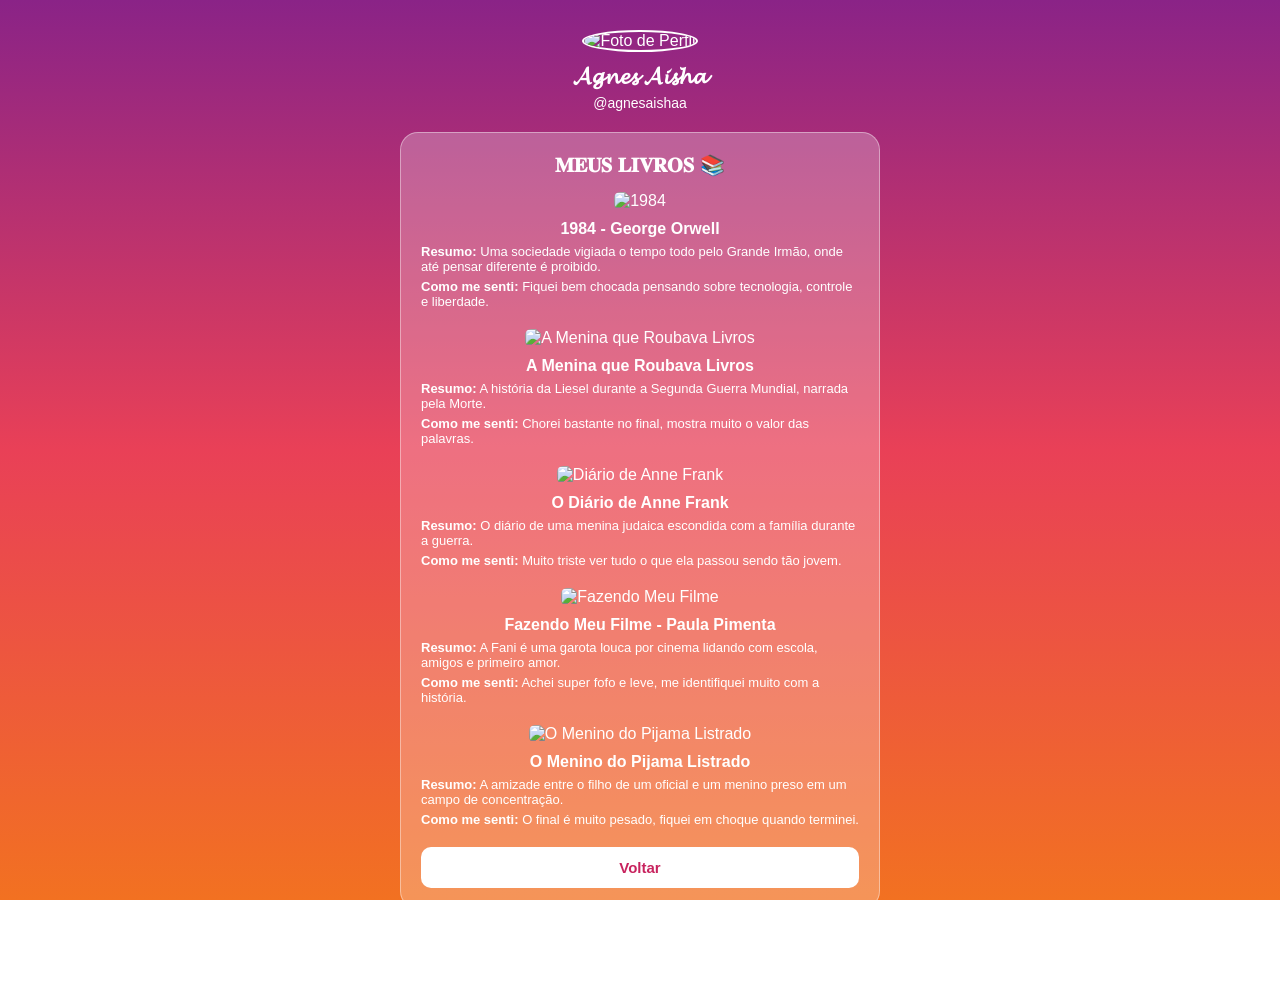
==== livros.html @ a769ecec "atualizando index.html" ====
<!DOCTYPE html>
<html lang="pt-br">
<head>
    <meta charset="UTF-8">
    <meta name="viewport" content="width=device-width, initial-scale=1.0">
    <link rel="stylesheet" href="css/stlyle.css">
    <title>Meus Livros | Agnes Aisha</title>
</head>
<body>
    <header>
        <img src="Imagens/agnes.png" alt="Foto de Perfil">
        <h1>𝓐𝓰𝓷𝓮𝓼 𝓐𝓲𝓼𝓱𝓪</h1>
        <p>@agnesaishaa</p>
    </header>

    <main>
        <section class="card">
            <h2>𝐌𝐄𝐔𝐒 𝐋𝐈𝐕𝐑𝐎𝐒 📚</h2>

            <div class="livro-item">
                <img src="Imagens/1984.png" alt="1984">
                <div class="livro-info">
                    <h3>1984 - George Orwell</h3>
                    <p><b>Resumo:</b> Uma sociedade vigiada o tempo todo pelo Grande Irmão, onde até pensar diferente é proibido.</p>
                    <p><b>Como me senti:</b> Fiquei bem chocada pensando sobre tecnologia, controle e liberdade.</p>
                </div>
            </div>

            <div class="livro-item">
                <img src="Imagens/a%20menina%20q%20roubava%20livros.jpg" alt="A Menina que Roubava Livros">
                <div class="livro-info">
                    <h3>A Menina que Roubava Livros</h3>
                    <p><b>Resumo:</b> A história da Liesel durante a Segunda Guerra Mundial, narrada pela Morte.</p>
                    <p><b>Como me senti:</b> Chorei bastante no final, mostra muito o valor das palavras.</p>
                </div>
            </div>

            <div class="livro-item">
                <img src="Imagens/anne.png" alt="Diário de Anne Frank">
                <div class="livro-info">
                    <h3>O Diário de Anne Frank</h3>
                    <p><b>Resumo:</b> O diário de uma menina judaica escondida com a família durante a guerra.</p>
                    <p><b>Como me senti:</b> Muito triste ver tudo o que ela passou sendo tão jovem.</p>
                </div>
            </div>

            <div class="livro-item">
                <img src="Imagens/fazendo%20meu%20filme%20.png" alt="Fazendo Meu Filme">
                <div class="livro-info">
                    <h3>Fazendo Meu Filme - Paula Pimenta</h3>
                    <p><b>Resumo:</b> A Fani é uma garota louca por cinema lidando com escola, amigos e primeiro amor.</p>
                    <p><b>Como me senti:</b> Achei super fofo e leve, me identifiquei muito com a história.</p>
                </div>
            </div>

            <div class="livro-item">
                <img src="Imagens/o-menino-do-pijama-listrado.jpg" alt="O Menino do Pijama Listrado">
                <div class="livro-info">
                    <h3>O Menino do Pijama Listrado</h3>
                    <p><b>Resumo:</b> A amizade entre o filho de um oficial e um menino preso em um campo de concentração.</p>
                    <p><b>Como me senti:</b> O final é muito pesado, fiquei em choque quando terminei.</p>
                </div>
            </div>

            <a href="index.html" class="btn">Voltar</a>
        </section>
    </main>

    <footer>
        <p>Desenvolvido por Agnes - 2026</p>
    </footer>
</body>
</html>
---- css/stlyle.css ----
* {
    margin: 0;
    padding: 0;
    box-sizing: border-box;
    font-family: Arial, sans-serif;
}

body {
    background: linear-gradient(180deg, #8a2387, #e94057, #f27121);
    background-attachment: fixed;
    color: white;
    display: flex;
    flex-direction: column;
    align-items: center;
    min-height: 100vh;
    padding: 30px 15px;
}

header {
    text-align: center;
    margin-bottom: 20px;
}

header img {
    width: 120px;
    height: 120px;
    border-radius: 50%;
    border: 2px solid white;
    object-fit: cover;
    margin-bottom: 10px;
}

header h1 {
    font-size: 24px;
    margin-bottom: 4px;
}

header p {
    font-size: 14px;
    line-height: 1.3;
}

main {
    width: 100%;
    max-width: 480px;
}

.card {
    background-color: rgba(255, 255, 255, 0.25);
    border: 1px solid rgba(255, 255, 255, 0.4);
    border-radius: 18px;
    padding: 20px;
    margin-bottom: 20px;
    text-align: center;
}

.card h2 {
    font-size: 20px;
    margin-bottom: 15px;
}

.livros-container {
    display: flex;
    gap: 8px;
    justify-content: center;
    align-items: center;
    margin-bottom: 15px;
}

.livros-container img {
    width: 65px;
    height: 95px;
    object-fit: cover;
    border-radius: 6px;
}

.btn {
    display: block;
    width: 100%;
    background-color: white;
    color: #c8235e;
    padding: 12px 0;
    border-radius: 10px;
    text-decoration: none;
    font-weight: bold;
    font-size: 15px;
}

.btn:hover {
    background-color: #f0f0f0;
}

footer {
    margin-top: 15px;
    text-align: center;
    font-size: 12px;
}

.bio-blog {
    font-size: 14px;
    line-height: 1.5;
    margin-bottom: 10px;
}

.bio-blog:last-child {
    margin-bottom: 0;
}

.livro-item {
    margin-bottom: 20px;
    text-align: center;
}

.livro-item img {
    width: 110px;
    height: 160px;
    object-fit: cover;
    border-radius: 6px;
    margin-bottom: 10px;
}

.livro-info h3 {
    font-size: 16px;
    margin-bottom: 6px;
}

.livro-info p {
    font-size: 13px;
    text-align: left;
    margin-bottom: 5px;
}
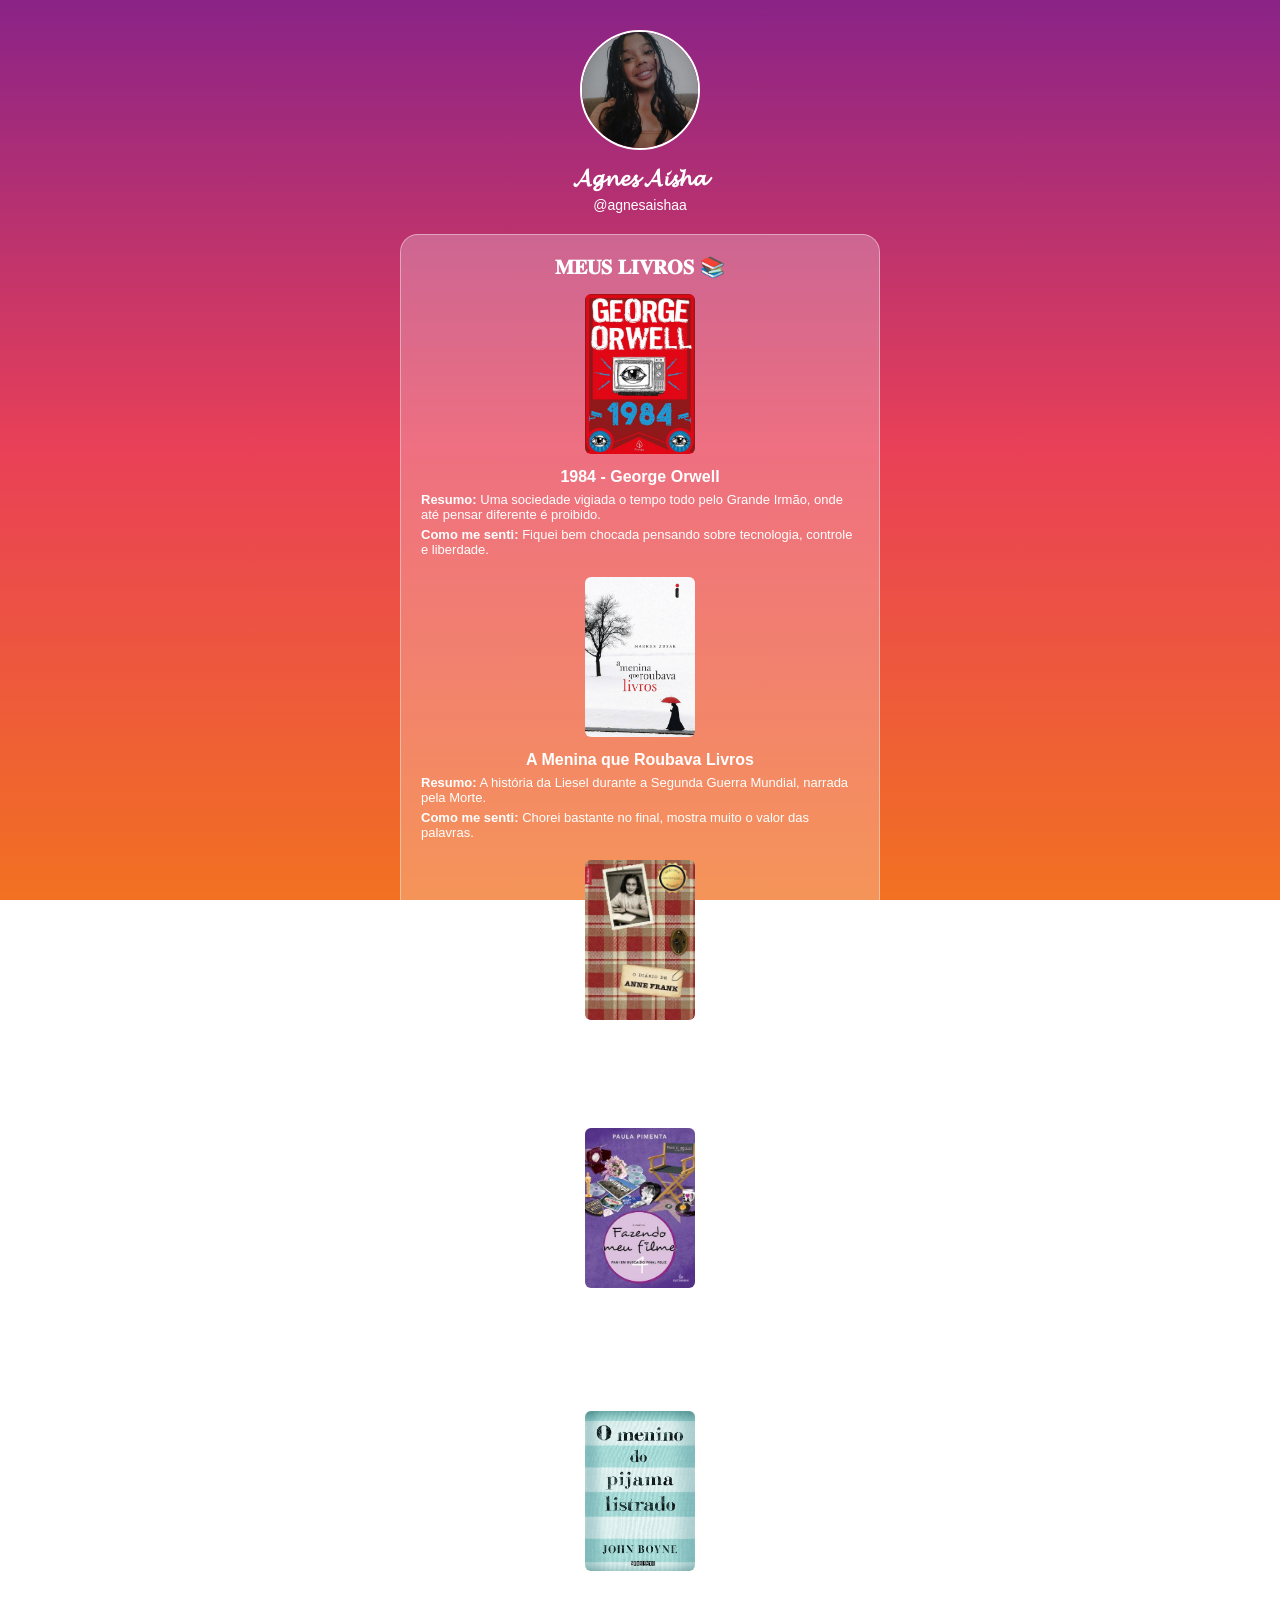
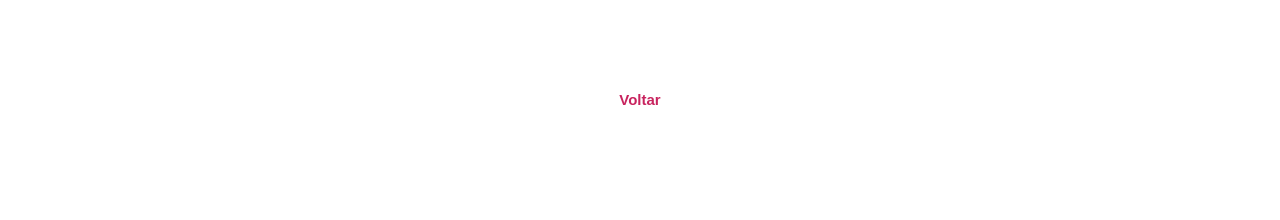
==== commit 25085bb6: "ajustando caminho das imagens" ====
--- a/livros.html
+++ b/livros.html
@@ -8,7 +8,7 @@
 </head>
 <body>
     <header>
-        <img src="Imagens/agnes.png" alt="Foto de Perfil">
+        <img src="imagens/foto.png" alt="Foto de Perfil">
         <h1>𝓐𝓰𝓷𝓮𝓼 𝓐𝓲𝓼𝓱𝓪</h1>
         <p>@agnesaishaa</p>
     </header>
@@ -18,7 +18,7 @@
             <h2>𝐌𝐄𝐔𝐒 𝐋𝐈𝐕𝐑𝐎𝐒 📚</h2>
 
             <div class="livro-item">
-                <img src="Imagens/1984.png" alt="1984">
+                <img src="imagens/1984.png" alt="1984">
                 <div class="livro-info">
                     <h3>1984 - George Orwell</h3>
                     <p><b>Resumo:</b> Uma sociedade vigiada o tempo todo pelo Grande Irmão, onde até pensar diferente é proibido.</p>
@@ -27,7 +27,7 @@
             </div>
 
             <div class="livro-item">
-                <img src="Imagens/a%20menina%20q%20roubava%20livros.jpg" alt="A Menina que Roubava Livros">
+                <img src="imagens/menina.jpg" alt="A Menina que Roubava Livros">
                 <div class="livro-info">
                     <h3>A Menina que Roubava Livros</h3>
                     <p><b>Resumo:</b> A história da Liesel durante a Segunda Guerra Mundial, narrada pela Morte.</p>
@@ -36,7 +36,7 @@
             </div>
 
             <div class="livro-item">
-                <img src="Imagens/anne.png" alt="Diário de Anne Frank">
+                <img src="imagens/anne.png" alt="Diário de Anne Frank">
                 <div class="livro-info">
                     <h3>O Diário de Anne Frank</h3>
                     <p><b>Resumo:</b> O diário de uma menina judaica escondida com a família durante a guerra.</p>
@@ -45,7 +45,7 @@
             </div>
 
             <div class="livro-item">
-                <img src="Imagens/fazendo%20meu%20filme%20.png" alt="Fazendo Meu Filme">
+                <img src="imagens/filme.png" alt="Fazendo Meu Filme">
                 <div class="livro-info">
                     <h3>Fazendo Meu Filme - Paula Pimenta</h3>
                     <p><b>Resumo:</b> A Fani é uma garota louca por cinema lidando com escola, amigos e primeiro amor.</p>
@@ -54,7 +54,7 @@
             </div>
 
             <div class="livro-item">
-                <img src="Imagens/o-menino-do-pijama-listrado.jpg" alt="O Menino do Pijama Listrado">
+                <img src="imagens/pijama.jpg" alt="O Menino do Pijama Listrado">
                 <div class="livro-info">
                     <h3>O Menino do Pijama Listrado</h3>
                     <p><b>Resumo:</b> A amizade entre o filho de um oficial e um menino preso em um campo de concentração.</p>
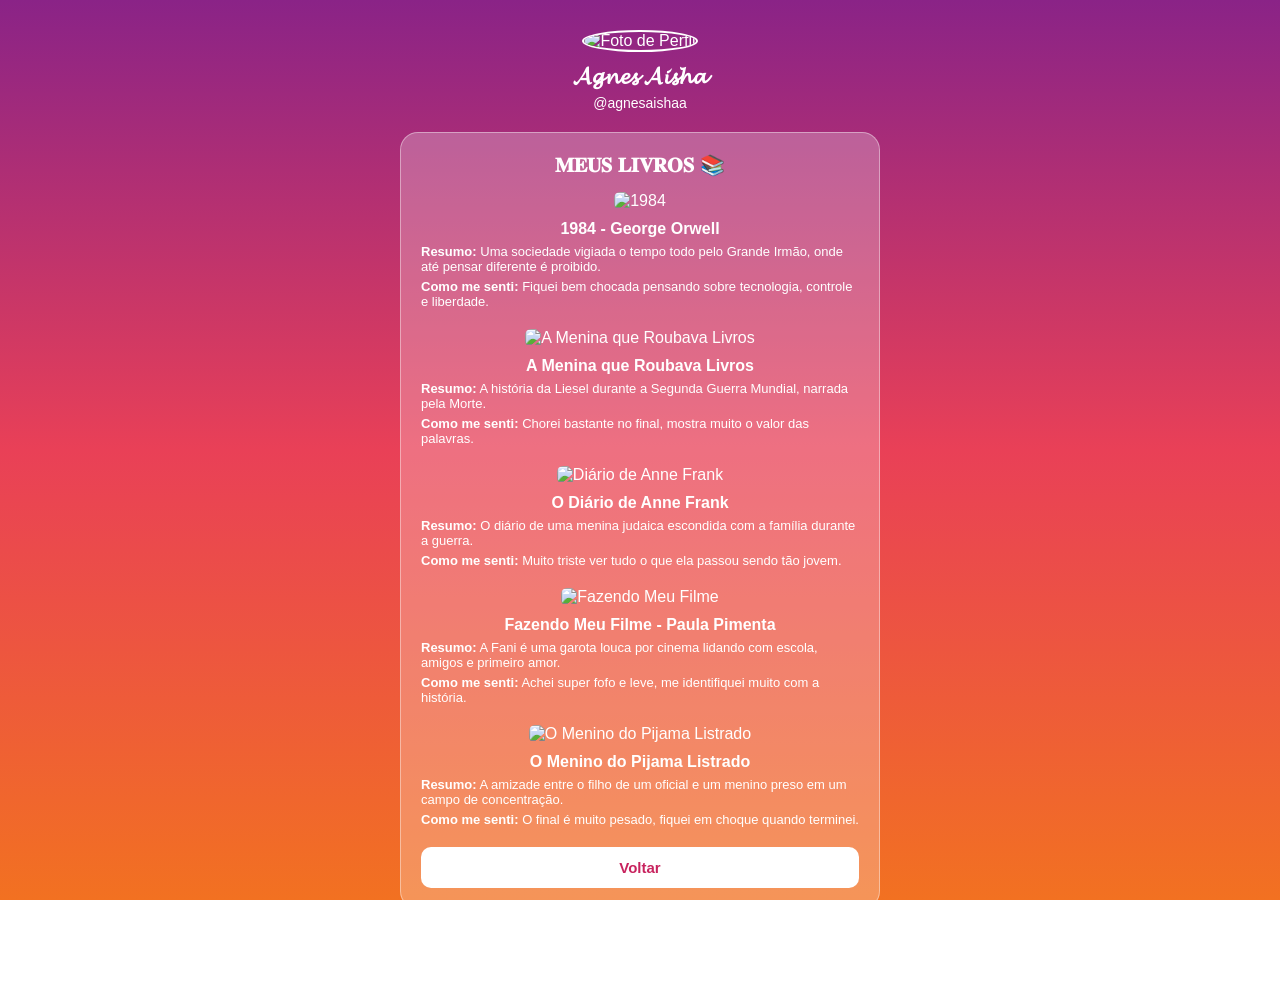
==== commit d9c70d53: "corrige caminho final das imagens" ====
--- a/livros.html
+++ b/livros.html
@@ -8,7 +8,7 @@
 </head>
 <body>
     <header>
-        <img src="imagens/foto.png" alt="Foto de Perfil">
+        <img src="Imagens/foto.png" alt="Foto de Perfil">
         <h1>𝓐𝓰𝓷𝓮𝓼 𝓐𝓲𝓼𝓱𝓪</h1>
         <p>@agnesaishaa</p>
     </header>
@@ -18,7 +18,7 @@
             <h2>𝐌𝐄𝐔𝐒 𝐋𝐈𝐕𝐑𝐎𝐒 📚</h2>
 
             <div class="livro-item">
-                <img src="imagens/1984.png" alt="1984">
+                <img src="Imagens/1984.png" alt="1984">
                 <div class="livro-info">
                     <h3>1984 - George Orwell</h3>
                     <p><b>Resumo:</b> Uma sociedade vigiada o tempo todo pelo Grande Irmão, onde até pensar diferente é proibido.</p>
@@ -27,7 +27,7 @@
             </div>
 
             <div class="livro-item">
-                <img src="imagens/menina.jpg" alt="A Menina que Roubava Livros">
+                <img src="Imagens/menina.jpg" alt="A Menina que Roubava Livros">
                 <div class="livro-info">
                     <h3>A Menina que Roubava Livros</h3>
                     <p><b>Resumo:</b> A história da Liesel durante a Segunda Guerra Mundial, narrada pela Morte.</p>
@@ -36,7 +36,7 @@
             </div>
 
             <div class="livro-item">
-                <img src="imagens/anne.png" alt="Diário de Anne Frank">
+                <img src="Imagens/anne.png" alt="Diário de Anne Frank">
                 <div class="livro-info">
                     <h3>O Diário de Anne Frank</h3>
                     <p><b>Resumo:</b> O diário de uma menina judaica escondida com a família durante a guerra.</p>
@@ -45,7 +45,7 @@
             </div>
 
             <div class="livro-item">
-                <img src="imagens/filme.png" alt="Fazendo Meu Filme">
+                <img src="Imagens/filme.png" alt="Fazendo Meu Filme">
                 <div class="livro-info">
                     <h3>Fazendo Meu Filme - Paula Pimenta</h3>
                     <p><b>Resumo:</b> A Fani é uma garota louca por cinema lidando com escola, amigos e primeiro amor.</p>
@@ -54,7 +54,7 @@
             </div>
 
             <div class="livro-item">
-                <img src="imagens/pijama.jpg" alt="O Menino do Pijama Listrado">
+                <img src="Imagens/pijama.jpg" alt="O Menino do Pijama Listrado">
                 <div class="livro-info">
                     <h3>O Menino do Pijama Listrado</h3>
                     <p><b>Resumo:</b> A amizade entre o filho de um oficial e um menino preso em um campo de concentração.</p>
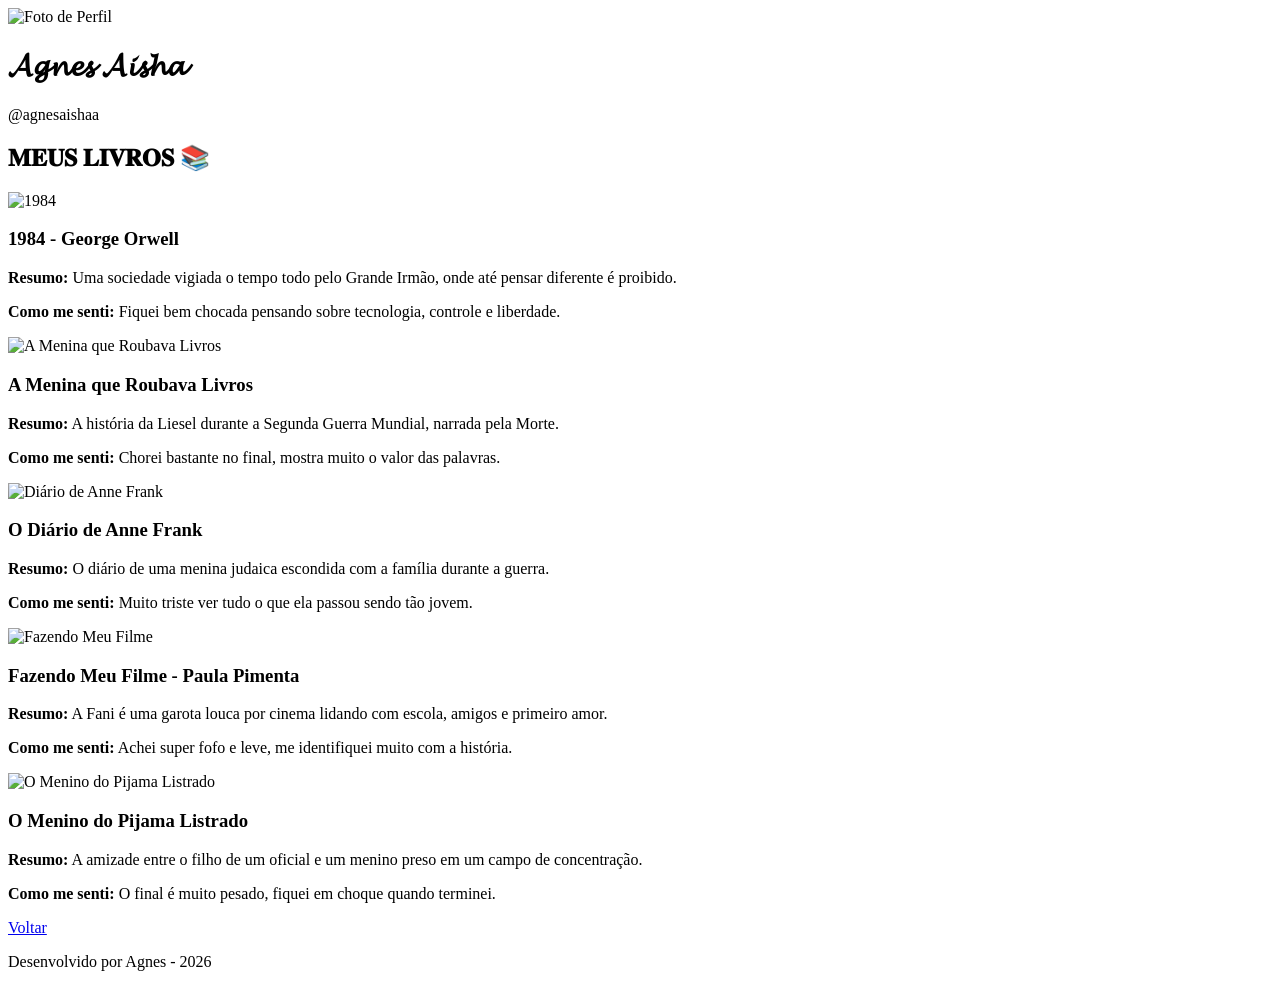
==== commit 26278210: "atualiza imagens para png no html" ====
--- a/livros.html
+++ b/livros.html
@@ -3,7 +3,7 @@
 <head>
     <meta charset="UTF-8">
     <meta name="viewport" content="width=device-width, initial-scale=1.0">
-    <link rel="stylesheet" href="css/stlyle.css">
+    <link rel="stylesheet" href="CSS/stlyle.css">
     <title>Meus Livros | Agnes Aisha</title>
 </head>
 <body>
@@ -27,7 +27,7 @@
             </div>
 
             <div class="livro-item">
-                <img src="Imagens/menina.jpg" alt="A Menina que Roubava Livros">
+                <img src="Imagens/menina.png" alt="A Menina que Roubava Livros">
                 <div class="livro-info">
                     <h3>A Menina que Roubava Livros</h3>
                     <p><b>Resumo:</b> A história da Liesel durante a Segunda Guerra Mundial, narrada pela Morte.</p>
@@ -54,7 +54,7 @@
             </div>
 
             <div class="livro-item">
-                <img src="Imagens/pijama.jpg" alt="O Menino do Pijama Listrado">
+                <img src="Imagens/pijama.png" alt="O Menino do Pijama Listrado">
                 <div class="livro-info">
                     <h3>O Menino do Pijama Listrado</h3>
                     <p><b>Resumo:</b> A amizade entre o filho de um oficial e um menino preso em um campo de concentração.</p>
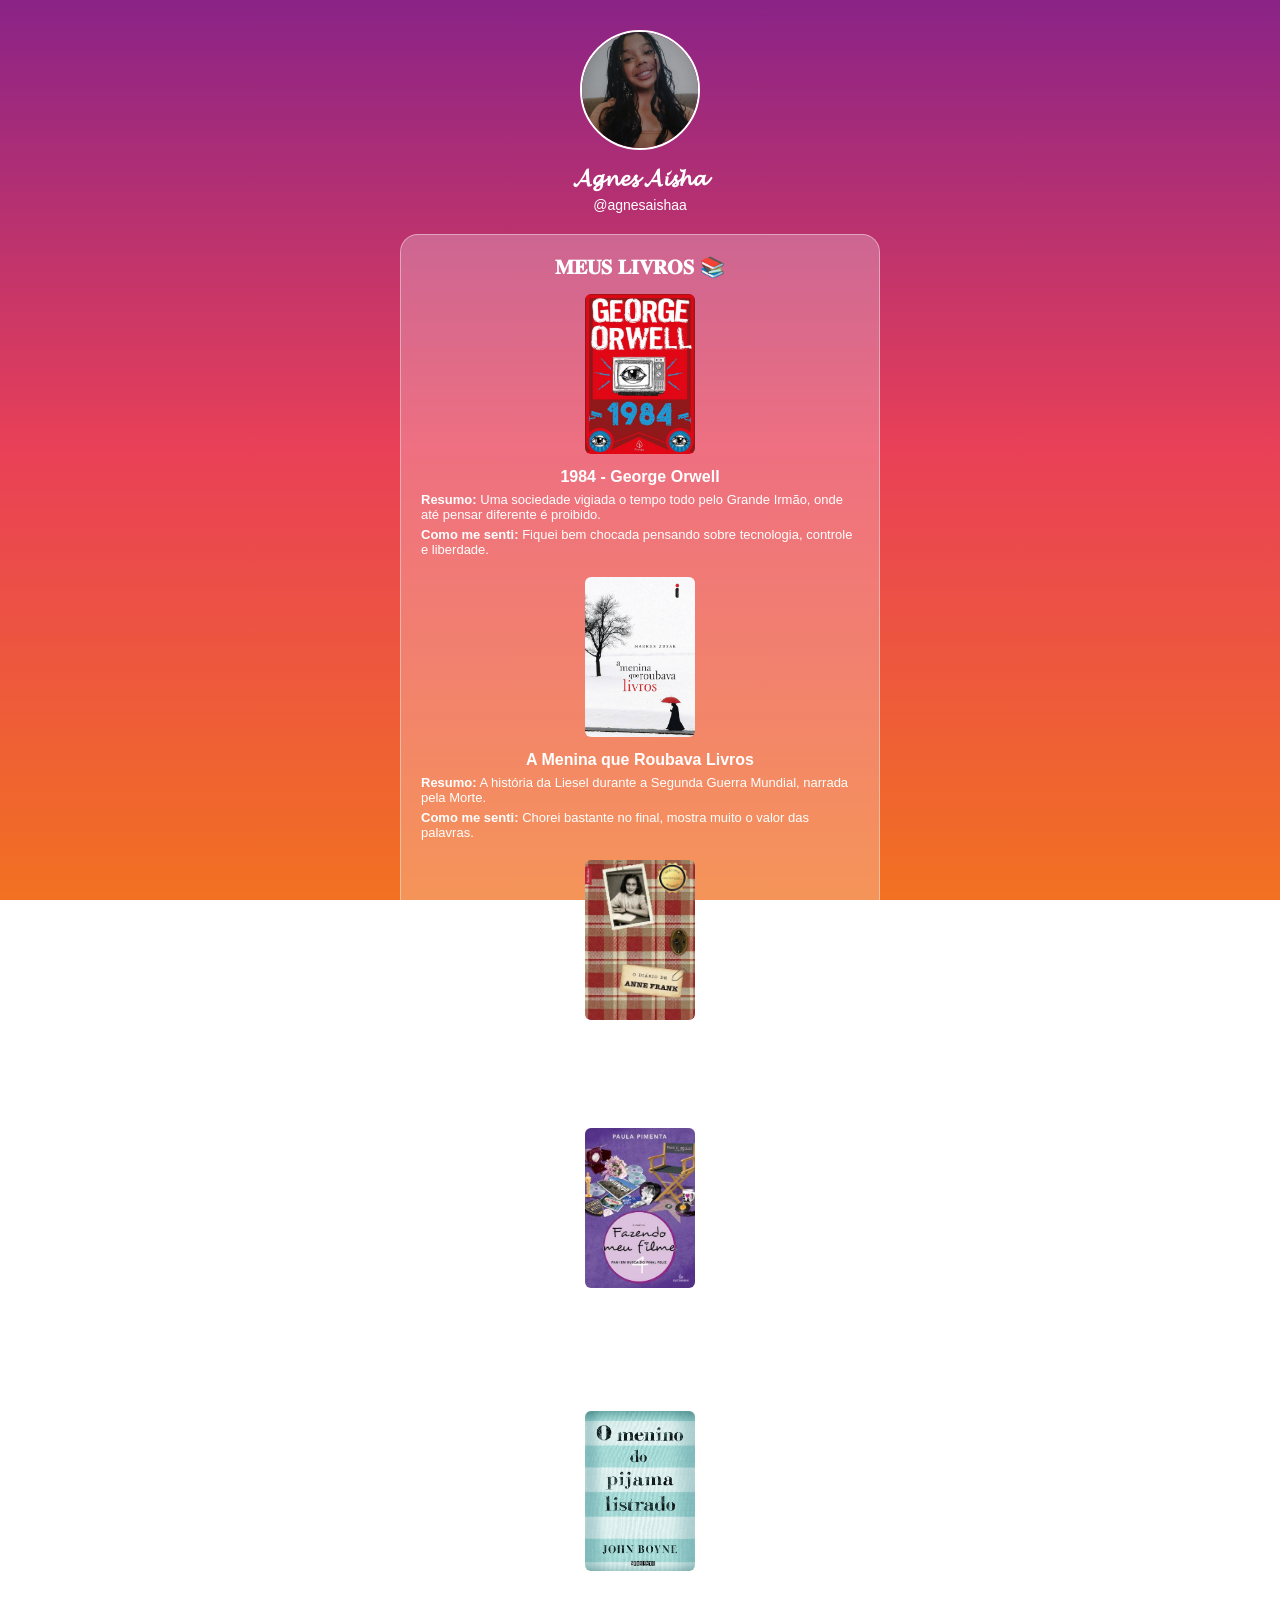
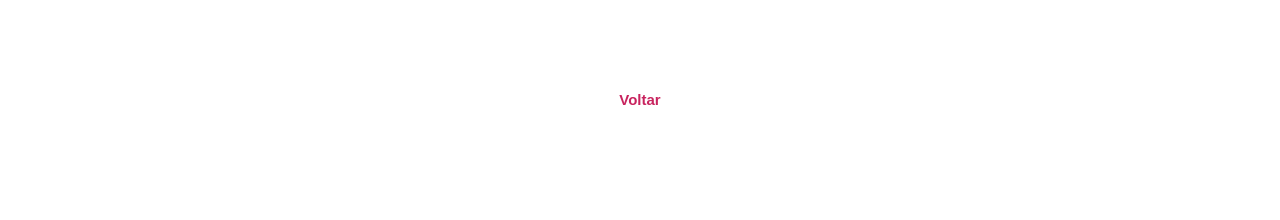
==== commit 7d4b37ae: "atualiza caminhos do livros.html para minusculas" ====
--- a/livros.html
+++ b/livros.html
@@ -3,12 +3,12 @@
 <head>
     <meta charset="UTF-8">
     <meta name="viewport" content="width=device-width, initial-scale=1.0">
-    <link rel="stylesheet" href="CSS/stlyle.css">
+    <link rel="stylesheet" href="css/stlyle.css">
     <title>Meus Livros | Agnes Aisha</title>
 </head>
 <body>
     <header>
-        <img src="Imagens/foto.png" alt="Foto de Perfil">
+        <img src="imagens/foto.png" alt="Foto de Perfil">
         <h1>𝓐𝓰𝓷𝓮𝓼 𝓐𝓲𝓼𝓱𝓪</h1>
         <p>@agnesaishaa</p>
     </header>
@@ -18,7 +18,7 @@
             <h2>𝐌𝐄𝐔𝐒 𝐋𝐈𝐕𝐑𝐎𝐒 📚</h2>
 
             <div class="livro-item">
-                <img src="Imagens/1984.png" alt="1984">
+                <img src="imagens/1984.png" alt="1984">
                 <div class="livro-info">
                     <h3>1984 - George Orwell</h3>
                     <p><b>Resumo:</b> Uma sociedade vigiada o tempo todo pelo Grande Irmão, onde até pensar diferente é proibido.</p>
@@ -27,7 +27,7 @@
             </div>
 
             <div class="livro-item">
-                <img src="Imagens/menina.png" alt="A Menina que Roubava Livros">
+                <img src="imagens/menina.png" alt="A Menina que Roubava Livros">
                 <div class="livro-info">
                     <h3>A Menina que Roubava Livros</h3>
                     <p><b>Resumo:</b> A história da Liesel durante a Segunda Guerra Mundial, narrada pela Morte.</p>
@@ -36,7 +36,7 @@
             </div>
 
             <div class="livro-item">
-                <img src="Imagens/anne.png" alt="Diário de Anne Frank">
+                <img src="imagens/anne.png" alt="Diário de Anne Frank">
                 <div class="livro-info">
                     <h3>O Diário de Anne Frank</h3>
                     <p><b>Resumo:</b> O diário de uma menina judaica escondida com a família durante a guerra.</p>
@@ -45,7 +45,7 @@
             </div>
 
             <div class="livro-item">
-                <img src="Imagens/filme.png" alt="Fazendo Meu Filme">
+                <img src="imagens/filme.png" alt="Fazendo Meu Filme">
                 <div class="livro-info">
                     <h3>Fazendo Meu Filme - Paula Pimenta</h3>
                     <p><b>Resumo:</b> A Fani é uma garota louca por cinema lidando com escola, amigos e primeiro amor.</p>
@@ -54,7 +54,7 @@
             </div>
 
             <div class="livro-item">
-                <img src="Imagens/pijama.png" alt="O Menino do Pijama Listrado">
+                <img src="imagens/pijama.png" alt="O Menino do Pijama Listrado">
                 <div class="livro-info">
                     <h3>O Menino do Pijama Listrado</h3>
                     <p><b>Resumo:</b> A amizade entre o filho de um oficial e um menino preso em um campo de concentração.</p>
--- a/css/stlyle.css
+++ b/css/stlyle.css
@@ -0,0 +1,131 @@
+* {
+    margin: 0;
+    padding: 0;
+    box-sizing: border-box;
+    font-family: Arial, sans-serif;
+}
+
+body {
+    background: linear-gradient(180deg, #8a2387, #e94057, #f27121);
+    background-attachment: fixed;
+    color: white;
+    display: flex;
+    flex-direction: column;
+    align-items: center;
+    min-height: 100vh;
+    padding: 30px 15px;
+}
+
+header {
+    text-align: center;
+    margin-bottom: 20px;
+}
+
+header img {
+    width: 120px;
+    height: 120px;
+    border-radius: 50%;
+    border: 2px solid white;
+    object-fit: cover;
+    margin-bottom: 10px;
+}
+
+header h1 {
+    font-size: 24px;
+    margin-bottom: 4px;
+}
+
+header p {
+    font-size: 14px;
+    line-height: 1.3;
+}
+
+main {
+    width: 100%;
+    max-width: 480px;
+}
+
+.card {
+    background-color: rgba(255, 255, 255, 0.25);
+    border: 1px solid rgba(255, 255, 255, 0.4);
+    border-radius: 18px;
+    padding: 20px;
+    margin-bottom: 20px;
+    text-align: center;
+}
+
+.card h2 {
+    font-size: 20px;
+    margin-bottom: 15px;
+}
+
+.livros-container {
+    display: flex;
+    gap: 8px;
+    justify-content: center;
+    align-items: center;
+    margin-bottom: 15px;
+}
+
+.livros-container img {
+    width: 65px;
+    height: 95px;
+    object-fit: cover;
+    border-radius: 6px;
+}
+
+.btn {
+    display: block;
+    width: 100%;
+    background-color: white;
+    color: #c8235e;
+    padding: 12px 0;
+    border-radius: 10px;
+    text-decoration: none;
+    font-weight: bold;
+    font-size: 15px;
+}
+
+.btn:hover {
+    background-color: #f0f0f0;
+}
+
+footer {
+    margin-top: 15px;
+    text-align: center;
+    font-size: 12px;
+}
+
+.bio-blog {
+    font-size: 14px;
+    line-height: 1.5;
+    margin-bottom: 10px;
+}
+
+.bio-blog:last-child {
+    margin-bottom: 0;
+}
+
+.livro-item {
+    margin-bottom: 20px;
+    text-align: center;
+}
+
+.livro-item img {
+    width: 110px;
+    height: 160px;
+    object-fit: cover;
+    border-radius: 6px;
+    margin-bottom: 10px;
+}
+
+.livro-info h3 {
+    font-size: 16px;
+    margin-bottom: 6px;
+}
+
+.livro-info p {
+    font-size: 13px;
+    text-align: left;
+    margin-bottom: 5px;
+}
